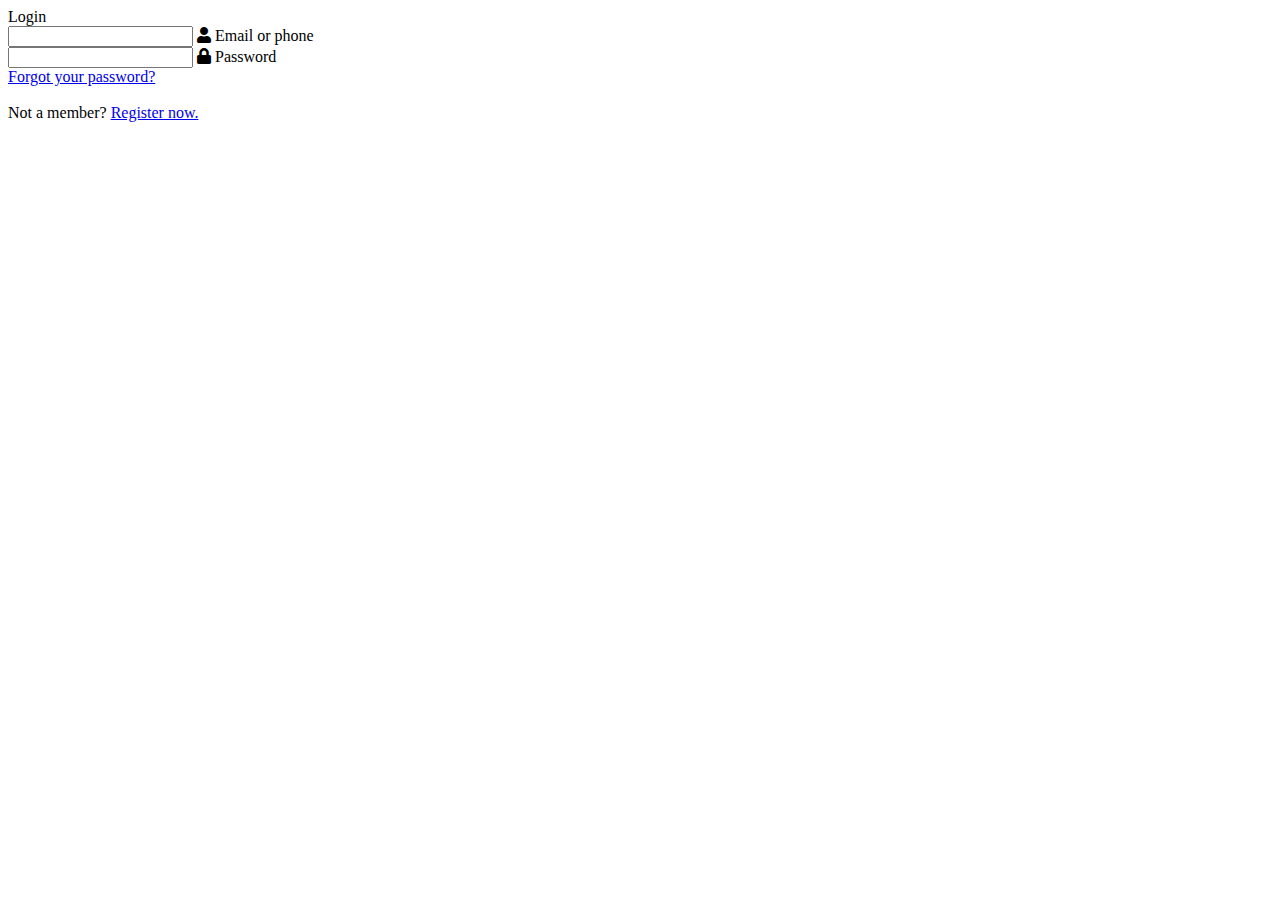
==== login.html @ 35894fbc "Add files via upload" ====
<!DOCTYPE html>
<html lang="pt" dir="ltr">
   <head>
      <meta charset="utf-8">
      <title>login</title>
      <link rel="stylesheet" href="../styles/sign.css">
      <link rel="stylesheet" href="https://cdnjs.cloudflare.com/ajax/libs/font-awesome/5.15.3/css/all.min.css"/>
   </head>
   <body>
      <div class="content">
         <div class="text">
            Login
         </div>
         <form action="#">
            <div class="field">
               <input type="text" required>
               <span class="fas fa-user"></span>
               <label>Email or phone</label>
            </div>
            <div class="field">
               <input type="password" required>
               <span class="fas fa-lock"></span>
               <label>Password</label>
            </div>
            <div class="forgot-pass">
               <a href="#">Forgot your password?</a>
            </div>
            <a class="button" href="user.html" style="color: white;">Log in</a>
            <div class="sign-up">
                Not a member? 
               <a href="register.html">Register now.</a>
            </div>
         </form>
      </div>
   </body>
</html>
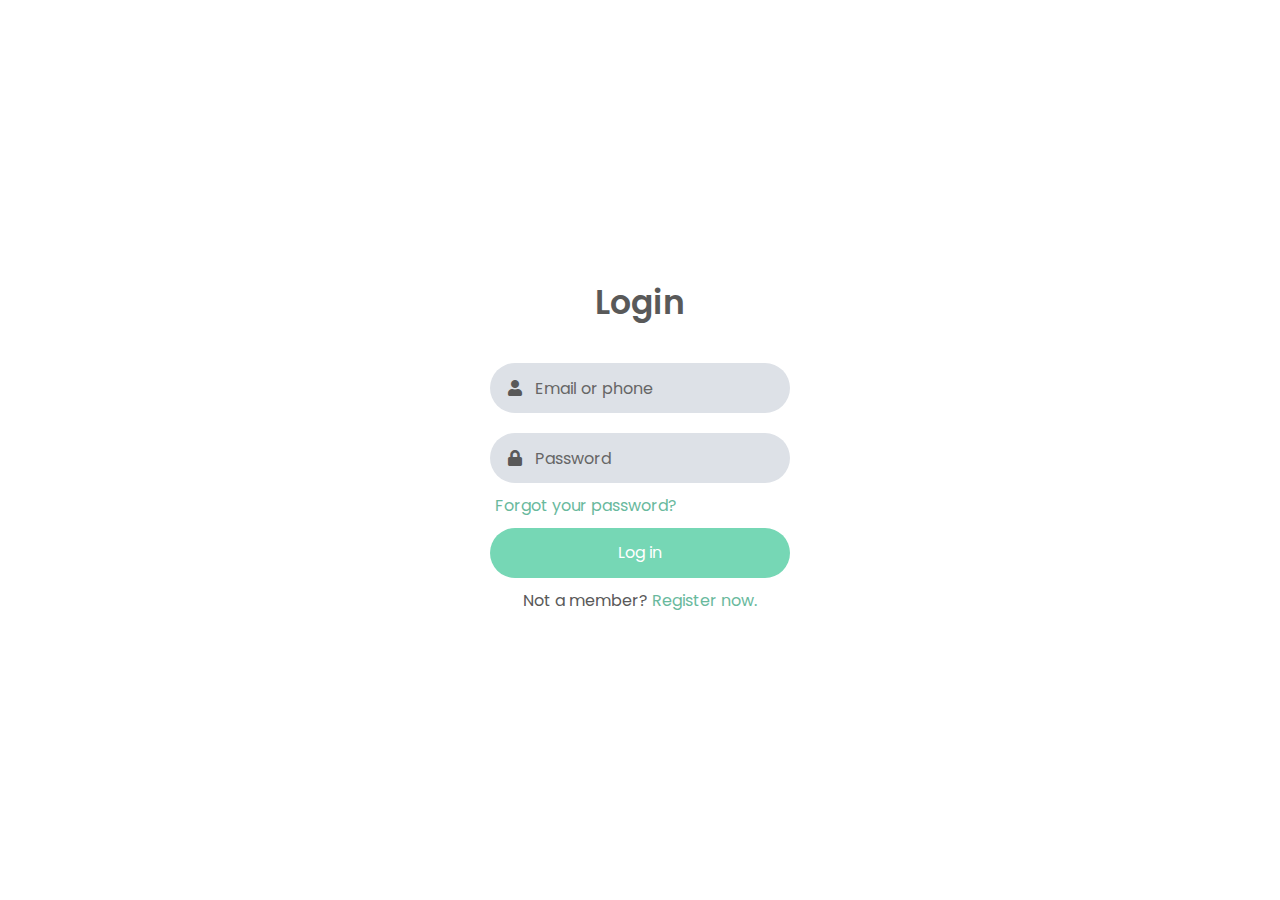
==== commit 1b64d216: "Update login.html" ====
--- a/login.html
+++ b/login.html
@@ -3,7 +3,7 @@
    <head>
       <meta charset="utf-8">
       <title>login</title>
-      <link rel="stylesheet" href="../styles/sign.css">
+      <link rel="stylesheet" href="./sign.css">
       <link rel="stylesheet" href="https://cdnjs.cloudflare.com/ajax/libs/font-awesome/5.15.3/css/all.min.css"/>
    </head>
    <body>
@@ -33,4 +33,4 @@
          </form>
       </div>
    </body>
-</html>+</html>
--- a/sign.css
+++ b/sign.css
@@ -0,0 +1,114 @@
+@import url('https://fonts.googleapis.com/css?family=Poppins:400,500,600,700&display=swap');
+*{
+  margin: 0;
+  padding: 0;
+  /* user-select: none; */
+  box-sizing: border-box;
+  font-family: 'Poppins', sans-serif;
+}
+a {
+  text-decoration: none;
+}
+
+html,body{
+  height: 100%;
+}
+body{
+  display: grid;
+  place-items: center;
+  text-align: center;
+}
+.content{
+  width: 300px;
+}
+.content .text{
+  font-size: 33px;
+  font-weight: 600;
+  margin-bottom: 35px;
+  color: #595959;
+}
+.field{
+  height: 50px;
+  width: 100%;
+  display: flex;
+  position: relative;
+  margin-top: 20px;
+}
+
+.field input{
+  height: 100%;
+  width: 100%;
+  padding-left: 45px;
+  outline: none;
+  border: none;
+  font-size: 18px;
+  background: #dde1e7;
+  color: #595959;
+  border-radius: 25px;
+}
+.field input:focus{
+  box-shadow: inset 1px 1px 2px #BABECC,
+              inset -1px -1px 2px #ffffff73;
+}
+.field span{
+  position: absolute;
+  color: #595959;
+  width: 50px;
+  line-height: 50px;
+}
+.field label{
+  position: absolute;
+  top: 50%;
+  transform: translateY(-50%);
+  left: 45px;
+  pointer-events: none;
+  color: #666666;
+}
+.field input:valid ~ label{
+  opacity: 0;
+}
+
+.forgot-pass{
+  text-align: left;
+  margin: 10px 0 10px 5px;
+}
+.forgot-pass a{
+  font-size: 16px;
+  color: #69B99D;
+  text-decoration: none;
+}
+.forgot-pass:hover a{
+  text-decoration: underline;
+}
+
+.button{
+  display: inline-flex;
+  align-items: center;
+  justify-content: center;
+  width: 100%; 
+  height: 50px;
+  background-color: #76d7b5;
+  border-radius: 25px;  
+  transition: background 0.3s;
+}
+.button:focus{
+  color: #69B99D;
+  box-shadow: inset 2px 2px 5px #BABECC,
+             inset -5px -5px 10px #ffffff73;
+}
+.button:hover{
+    background: #69B99D;
+}
+
+.sign-up{
+  margin: 10px 0;
+  color: #595959;
+  font-size: 16px;
+}
+.sign-up a{
+  color: #69B99D;
+  text-decoration: none;
+}
+.sign-up a:hover{
+  text-decoration: underline;
+}